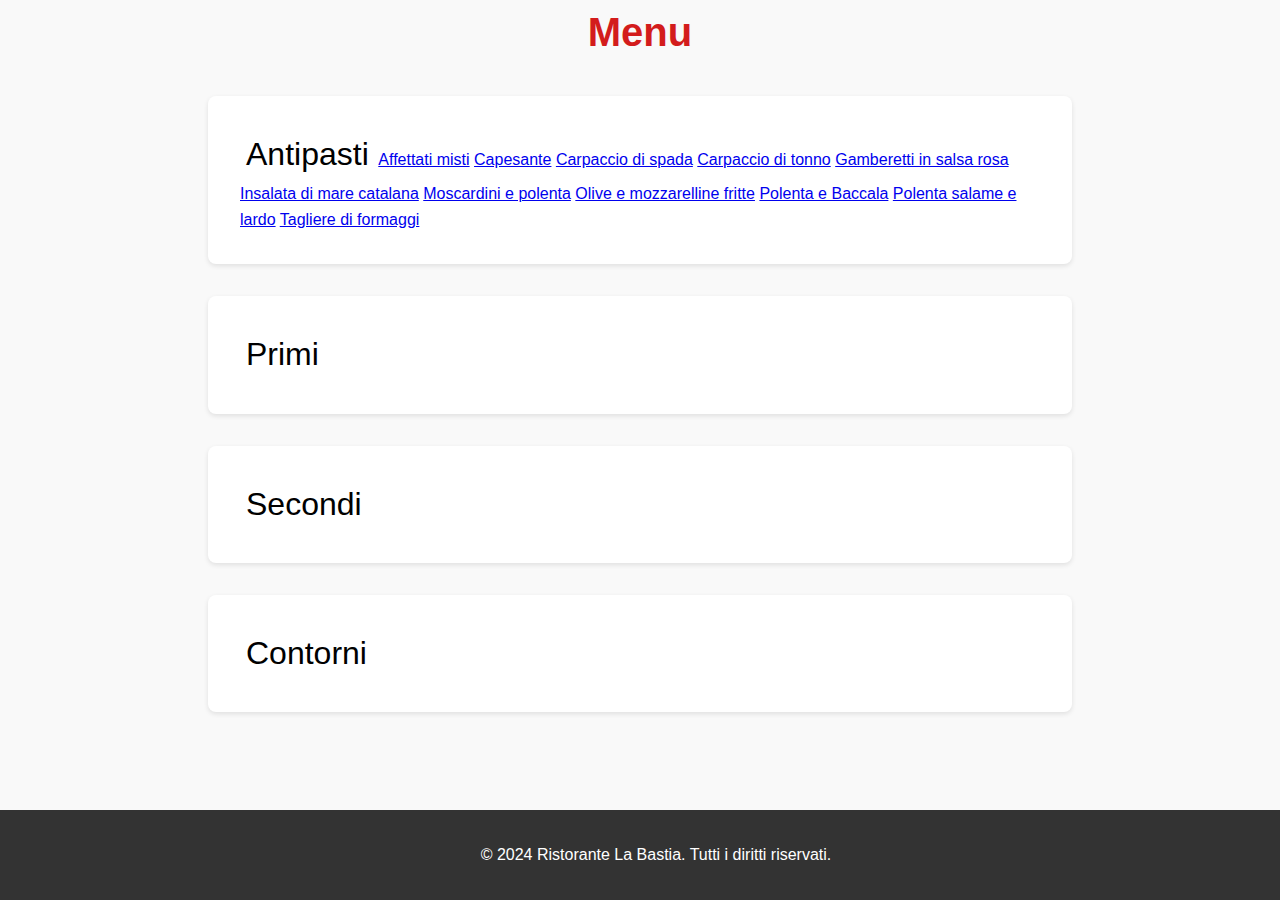
==== menu.html @ 84d59f8c "riparto da qui perche non so usare git" ====
<!DOCTYPE html>
<html lang="it">
<head>
    <meta charset="UTF-8">
    <meta name="viewport" content="width=device-width, initial-scale=1.0">
    <title>Ristorante La Bastia</title>
    <link rel="stylesheet" href="styles.css">
</head>
<header>Menu</header>
<body> 
    <section id="SMenu">
        <div class="dropdown">
            <button onclick="myFunction()" class="dropbtn">Antipasti</button>
                <a href="#">Affettati misti</a>
                <a href="#">Capesante</a>
                <a href="#">Carpaccio di spada</a>
                <a href="#">Carpaccio di tonno</a>
                <a href="#">Gamberetti in salsa rosa</a>
                <a href="#">Insalata di mare catalana</a>
                <a href="#">Moscardini e polenta</a>
                <a href="#">Olive e mozzarelline fritte</a>
                <a href="#">Polenta e Baccala</a>
                <a href="#">Polenta salame e lardo</a>
                <a href="#">Tagliere di formaggi</a>
        </div>
    </section>

    <section id="SMenu">
        <div class="dropdown">
            <button onclick="myFunction()" class="dropbtn">Primi</button>
            <div id="myDropdown" class="dropdown-content">
                <a href="#">Bavette al pesto</a>
                <a href="#">Lasagne al forno</a>
                <a href="#">Linguine alla pescatora</a>
                <a href="#">Maccheroncini al brandy</a>
                <a href="#">Riso ai carciofi</a>
                <a href="#">Riso al tastasal</a>
                <a href="#">Risotto di mare</a>
                <a href="#">Spaghetti alla bottarga</a>
                <a href="#">Spaghetti alle vongole</a>
                <a href="#">Spaghetti alla carbonara</a>
                <a href="#">Spaghetti ai moscardini</a>
                <a href="#">Spaghetti al pomodoro dolce</a>
                <a href="#">Spaghetti al pomodoro passata</a>
                <a href="#">Spaghetti allo scoglio</a>
                <a href="#">Tortellini burro e salvia</a>
                <a href="#">Tortelli al salmone</a>
                <a href="#">Tortelli di zucca</a>
            </div>
        </div>
    </section>

    <section id="SMenu">
        <div class="dropdown">
            <button onclick="myFunction()" class="dropbtn">Secondi</button>
            <div id="myDropdown" class="dropdown-content">
                <a href="#">Branzino alla griglia</a>
                <a href="#">Bresaola ruccola e grana</a>
                <a href="#">Caprese</a>
                <a href="#">Carpaccio misto</a>
                <a href="#">Carpaccio di spada</a>
                <a href="#">Carpaccio di tonno</a>
                <a href="#">Costata di manzo</a>
                <a href="#">Cotoletta di pollo</a>
                <a href="#">Cozze marinate</a>
                <a href="#">Filetto alla griglia</a>
                <a href="#">Fritto misto</a>
                <a href="#">Gamberoni alla griglia</a>
                <a href="#">Grigliata mista di carne</a>
                <a href="#">Insalata di mare catalana</a>
                <a href="#">Moscardini con polenta</a>
                <a href="#">Petto di pollo alla griglia</a>
                <a href="#">Piatto degustazione</a>
                <a href="#">Polenta e baccala</a>
            </div>
        </div>
    </section>

    <section id="SMenu">
        <div class="dropdown">
            <button onclick="myFunction()" class="dropbtn">Contorni</button>
            <div id="myDropdown" class="dropdown-content">
                <a href="#">Moscardini e polenta</a>
                <a href="#">Carpaccio di pesce spada</a>
                <a href="#">Carpaccio di tosso</a>
            </div>
        </div>
    </section>


    <footer>
        <p>&copy; 2024 Ristorante La Bastia. Tutti i diritti riservati.</p>
    </footer>

    <script src="function.js"></script>
</body>
</html>
---- styles.css ----
body {
    font-family: Arial, sans-serif;
    line-height: 1.6;
    margin: 0;
    padding: 0;
    color: #f9f9f9;
    background-color: #f9f9f9;
}

header{
    text-align: center;
    font-size: 2.5rem;
    color: #d31c1c;
    font-weight: bold;
}

section{
    height: 33.33%;
    padding: 2rem;
    margin: 2rem auto;
    max-width: 800px;
    background: #fff;
    border-radius: 8px;
    box-shadow: 0 2px 5px rgba(0, 0, 0, 0.1);
    color: #333;
    font-size: 32px;
}

footer {
    text-align: center;
    padding: 1rem;
    background: #333;
    color: #fff;
    position: fixed;
    bottom: 0;
    width: 100%;
}

#Menu:hover {
    background-color: #f9f9f9;
}

#ChiSiamo:hover {
    background-color: #f9f9f9;
}

#DoveTrovarci:hover {
    background-color: #f9f9f9;
}

button {
    background: none;
    border: none;
    color: inherit;
    font: inherit;
    cursor: pointer;
    outline: inherit;
}

.dropbtn {
    background-color: white;
    color: black;
    font-size: 16px;
    border: none;
    cursor: pointer;
    font-size: 32px;
  }
  
  .dropdown {
    position: relative;
    font-size: 16px;
  }
  
  .dropdown-content {
    display: none;
    position: absolute;
    background-color: white;
    min-width: 160px;
    box-shadow: 0px 8px 16px 0px rgba(0,0,0,0.2);
    z-index: 1;
    overflow-y: scroll;
    max-height: 400px;
  }
  
  .dropdown-content a {
    color: black;
    padding: 12px 16px;
    text-decoration: none;
    display: block;
  }
    
  /*.dropdown:hover .dropdown-content {
    display: block;
  } */

.dropdown-content a {
  color: black;
  padding: 12px 16px;
  text-decoration: none;
  display: block;
}

.dropdown-content a:hover {
  display: block;
  background-color: #ddd;
}

.show {display:block;}
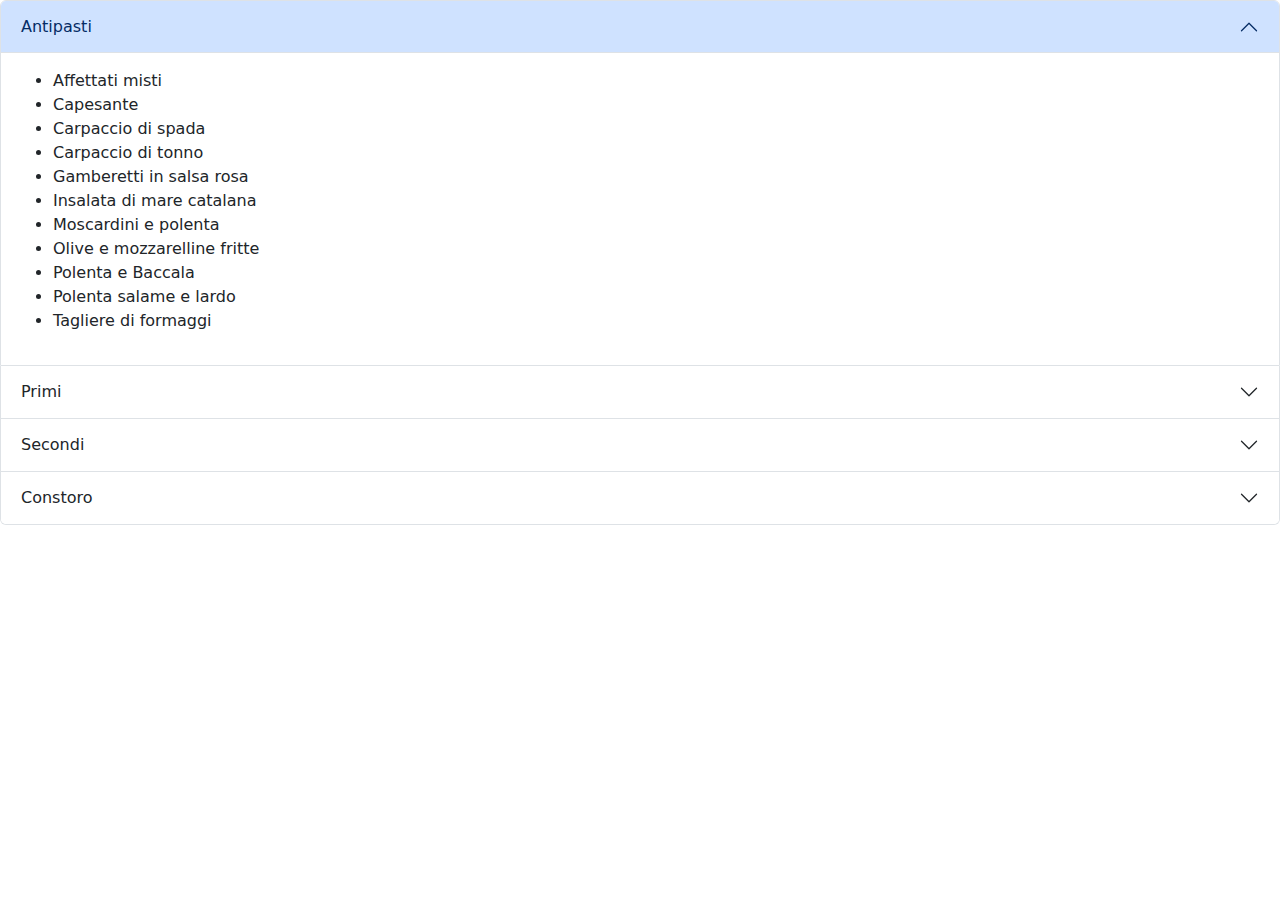
==== commit 7f237ac5: "sito nuvo con tendine" ====
--- a/menu.html
+++ b/menu.html
@@ -5,85 +5,90 @@
     <meta name="viewport" content="width=device-width, initial-scale=1.0">
     <title>Ristorante La Bastia</title>
     <link rel="stylesheet" href="styles.css">
+    <link href="https://cdn.jsdelivr.net/npm/bootstrap@5.3.3/dist/css/bootstrap.min.css" rel="stylesheet" integrity="sha384-QWTKZyjpPEjISv5WaRU9OFeRpok6YctnYmDr5pNlyT2bRjXh0JMhjY6hW+ALEwIH" crossorigin="anonymous">
 </head>
-<header>Menu</header>
+
+
+<!-- <header id:HeaderMenu>Menu</header>
+
 <body> 
     <section id="SMenu">
         <div class="dropdown">
-            <button onclick="myFunction()" class="dropbtn">Antipasti</button>
-                <a href="#">Affettati misti</a>
-                <a href="#">Capesante</a>
-                <a href="#">Carpaccio di spada</a>
-                <a href="#">Carpaccio di tonno</a>
-                <a href="#">Gamberetti in salsa rosa</a>
-                <a href="#">Insalata di mare catalana</a>
-                <a href="#">Moscardini e polenta</a>
-                <a href="#">Olive e mozzarelline fritte</a>
-                <a href="#">Polenta e Baccala</a>
-                <a href="#">Polenta salame e lardo</a>
-                <a href="#">Tagliere di formaggi</a>
+            <h2>Antipasti</h2>
+                <ul>
+                    <li>Affettati misti</li>
+                    <li>Capesante</li>
+                    <li>Carpaccio di spada</li>
+                    <li>Carpaccio di tonno</li>
+                    <li>Gamberetti in salsa rosa</li>
+                    <li>Insalata di mare catalana</li>
+                    <li>Moscardini e polenta</li>
+                    <li>Olive e mozzarelline fritte</li>
+                    <li>Polenta e Baccala</li>
+                    <li>Polenta salame e lardo</li>
+                    <li>Tagliere di formaggi</li>
+                </ul>
         </div>
     </section>
 
     <section id="SMenu">
         <div class="dropdown">
-            <button onclick="myFunction()" class="dropbtn">Primi</button>
-            <div id="myDropdown" class="dropdown-content">
-                <a href="#">Bavette al pesto</a>
-                <a href="#">Lasagne al forno</a>
-                <a href="#">Linguine alla pescatora</a>
-                <a href="#">Maccheroncini al brandy</a>
-                <a href="#">Riso ai carciofi</a>
-                <a href="#">Riso al tastasal</a>
-                <a href="#">Risotto di mare</a>
-                <a href="#">Spaghetti alla bottarga</a>
-                <a href="#">Spaghetti alle vongole</a>
-                <a href="#">Spaghetti alla carbonara</a>
-                <a href="#">Spaghetti ai moscardini</a>
-                <a href="#">Spaghetti al pomodoro dolce</a>
-                <a href="#">Spaghetti al pomodoro passata</a>
-                <a href="#">Spaghetti allo scoglio</a>
-                <a href="#">Tortellini burro e salvia</a>
-                <a href="#">Tortelli al salmone</a>
-                <a href="#">Tortelli di zucca</a>
-            </div>
+            <h2>Primi</h2>
+                <ul>
+                    <li>Bavette al pesto</li>
+                    <li>Lasagne al forno</li>
+                    <li>Linguine alla pescatora</li>
+                    <li>Maccheroncini al brandy</li>
+                    <li>Riso ai carciofi</li>
+                    <li>Riso al tastasal</li>
+                    <li>Risotto di mare</li>
+                    <li>Spaghetti alla bottarga</li>
+                    <li>Spaghetti alle vongole</li>
+                    <li>Spaghetti alla carbonara</li>
+                    <li>Spaghetti ai moscardini</li>
+                    <li>Spaghetti al pomodoro dolce</li>
+                    <li>Spaghetti al pomodoro passata</li>
+                    <li>Spaghetti allo scoglio</li>
+                    <li>Tortellini burro e salvia</li>
+                    <li>Tortelli al salmone</li>
+                    <li>Tortelli di zucca</li>
+                </ul>
         </div>
     </section>
 
     <section id="SMenu">
         <div class="dropdown">
-            <button onclick="myFunction()" class="dropbtn">Secondi</button>
-            <div id="myDropdown" class="dropdown-content">
-                <a href="#">Branzino alla griglia</a>
-                <a href="#">Bresaola ruccola e grana</a>
-                <a href="#">Caprese</a>
-                <a href="#">Carpaccio misto</a>
-                <a href="#">Carpaccio di spada</a>
-                <a href="#">Carpaccio di tonno</a>
-                <a href="#">Costata di manzo</a>
-                <a href="#">Cotoletta di pollo</a>
-                <a href="#">Cozze marinate</a>
-                <a href="#">Filetto alla griglia</a>
-                <a href="#">Fritto misto</a>
-                <a href="#">Gamberoni alla griglia</a>
-                <a href="#">Grigliata mista di carne</a>
-                <a href="#">Insalata di mare catalana</a>
-                <a href="#">Moscardini con polenta</a>
-                <a href="#">Petto di pollo alla griglia</a>
-                <a href="#">Piatto degustazione</a>
-                <a href="#">Polenta e baccala</a>
-            </div>
-        </div>
-    </section>
-
-    <section id="SMenu">
-        <div class="dropdown">
-            <button onclick="myFunction()" class="dropbtn">Contorni</button>
-            <div id="myDropdown" class="dropdown-content">
-                <a href="#">Moscardini e polenta</a>
-                <a href="#">Carpaccio di pesce spada</a>
-                <a href="#">Carpaccio di tosso</a>
-            </div>
+            <h2>Secondi</h2>
+                <ul>
+                    <li>Branzino alla griglia</li>
+                    <li>Bresaola ruccola e grana</li>
+                    <li>Caprese</li>
+                    <li>Carpaccio misto</li>
+                    <li>Carpaccio di spada</li>
+                    <li>Carpaccio di tonno</li>
+                    <li>Costata di manzo</li>
+                    <li>Cotoletta di pollo</li>
+                    <li>Cozze marinate</li>
+                    <li>Filetto alla griglia</li>
+                    <li>Fritto misto</li>
+                    <li>Gamberoni alla griglia</li>
+                    <li>Grigliata mista di carne</li>
+                    <li>Insalata di mare catalana</li>
+                    <li>Moscardini con polenta</li>
+                    <li>Petto di pollo alla griglia</li>
+                    <li>Piatto degustazione</li>
+                    <li>Polenta e baccala</li>
+                </ul>
+        </div>
+    </section>
+
+    <section id="SMenu">
+            <h2>Contorni</h2>
+                <ul>
+                    <li>Verdure fresce</li>
+                    <li>Verdure griglieate</li>
+                    <li>Verdure cotte</li>
+                </ul>
         </div>
     </section>
 
@@ -94,4 +99,109 @@
 
     <script src="function.js"></script>
 </body>
-</html>+</html> -->
+
+<div class="accordion" id="accordionPanelsStayOpenExample">
+    <div class="accordion-item">
+      <h2 class="accordion-header">
+        <button class="accordion-button" type="button" data-bs-toggle="collapse" data-bs-target="#panelsStayOpen-collapseOne" aria-expanded="true" aria-controls="panelsStayOpen-collapseOne">
+          Antipasti
+        </button>
+      </h2>
+      <div id="panelsStayOpen-collapseOne" class="accordion-collapse collapse show">
+        <div class="accordion-body">
+            <ul>
+                <li>Affettati misti</li>
+                <li>Capesante</li>
+                <li>Carpaccio di spada</li>
+                <li>Carpaccio di tonno</li>
+                <li>Gamberetti in salsa rosa</li>
+                <li>Insalata di mare catalana</li>
+                <li>Moscardini e polenta</li>
+                <li>Olive e mozzarelline fritte</li>
+                <li>Polenta e Baccala</li>
+                <li>Polenta salame e lardo</li>
+                <li>Tagliere di formaggi</li>
+            </ul>
+        </div>
+      </div>
+    </div>
+    <div class="accordion-item">
+      <h2 class="accordion-header">
+        <button class="accordion-button collapsed" type="button" data-bs-toggle="collapse" data-bs-target="#panelsStayOpen-collapseTwo" aria-expanded="false" aria-controls="panelsStayOpen-collapseTwo">
+          Primi
+        </button>
+      </h2>
+      <div id="panelsStayOpen-collapseTwo" class="accordion-collapse collapse">
+        <div class="accordion-body">
+            <li>Bavette al pesto</li>
+            <li>Lasagne al forno</li>
+            <li>Linguine alla pescatora</li>
+            <li>Maccheroncini al brandy</li>
+            <li>Riso ai carciofi</li>
+            <li>Riso al tastasal</li>
+            <li>Risotto di mare</li>
+            <li>Spaghetti alla bottarga</li>
+            <li>Spaghetti alle vongole</li>
+            <li>Spaghetti alla carbonara</li>
+            <li>Spaghetti ai moscardini</li>
+            <li>Spaghetti al pomodoro dolce</li>
+            <li>Spaghetti al pomodoro passata</li>
+            <li>Spaghetti allo scoglio</li>
+            <li>Tortellini burro e salvia</li>
+            <li>Tortelli al salmone</li>
+            <li>Tortelli di zucca</li>
+        </div>
+      </div>
+    </div>
+    <div class="accordion-item">
+      <h2 class="accordion-header">
+        <button class="accordion-button collapsed" type="button" data-bs-toggle="collapse" data-bs-target="#panelsStayOpen-collapseThree" aria-expanded="false" aria-controls="panelsStayOpen-collapseThree">
+          Secondi
+        </button>
+      </h2>
+      <div id="panelsStayOpen-collapseThree" class="accordion-collapse collapse">
+        <div class="accordion-body">
+            <h2>Secondi</h2>
+            <ul>
+                <li>Branzino alla griglia</li>
+                <li>Bresaola ruccola e grana</li>
+                <li>Caprese</li>
+                <li>Carpaccio misto</li>
+                <li>Carpaccio di spada</li>
+                <li>Carpaccio di tonno</li>
+                <li>Costata di manzo</li>
+                <li>Cotoletta di pollo</li>
+                <li>Cozze marinate</li>
+                <li>Filetto alla griglia</li>
+                <li>Fritto misto</li>
+                <li>Gamberoni alla griglia</li>
+                <li>Grigliata mista di carne</li>
+                <li>Insalata di mare catalana</li>
+                <li>Moscardini con polenta</li>
+                <li>Petto di pollo alla griglia</li>
+                <li>Piatto degustazione</li>
+                <li>Polenta e baccala</li>
+            </ul>
+        </div>
+      </div>
+    </div>
+    <div class="accordion-item">
+        <h2 class="accordion-header">
+          <button class="accordion-button collapsed" type="button" data-bs-toggle="collapse" data-bs-target="#panelsStayOpen-collapseTwo" aria-expanded="false" aria-controls="panelsStayOpen-collapseTwo">
+            Constoro
+          </button>
+        </h2>
+        <div id="panelsStayOpen-collapseTwo" class="accordion-collapse collapse">
+          <div class="accordion-body">
+            <ul>
+                <li>Verdure fresce</li>
+                <li>Verdure griglieate</li>
+                <li>Verdure cotte</li>
+            </ul>
+          </div>
+        </div>
+      </div>
+  </div>
+  <script src="https://cdn.jsdelivr.net/npm/bootstrap@5.3.3/dist/js/bootstrap.bundle.min.js" integrity="sha384-YvpcrYf0tY3lHB60NNkmXc5s9fDVZLESaAA55NDzOxhy9GkcIdslK1eN7N6jIeHz" crossorigin="anonymous"></script>
+  <script src="function.js"></script>--- a/styles.css
+++ b/styles.css
@@ -13,6 +13,8 @@
     color: #d31c1c;
     font-weight: bold;
 }
+
+header:HeaderMenu
 
 section{
     height: 33.33%;
@@ -55,55 +57,4 @@
     font: inherit;
     cursor: pointer;
     outline: inherit;
-}
-
-.dropbtn {
-    background-color: white;
-    color: black;
-    font-size: 16px;
-    border: none;
-    cursor: pointer;
-    font-size: 32px;
-  }
-  
-  .dropdown {
-    position: relative;
-    font-size: 16px;
-  }
-  
-  .dropdown-content {
-    display: none;
-    position: absolute;
-    background-color: white;
-    min-width: 160px;
-    box-shadow: 0px 8px 16px 0px rgba(0,0,0,0.2);
-    z-index: 1;
-    overflow-y: scroll;
-    max-height: 400px;
-  }
-  
-  .dropdown-content a {
-    color: black;
-    padding: 12px 16px;
-    text-decoration: none;
-    display: block;
-  }
-    
-  /*.dropdown:hover .dropdown-content {
-    display: block;
-  } */
-
-.dropdown-content a {
-  color: black;
-  padding: 12px 16px;
-  text-decoration: none;
-  display: block;
-}
-
-.dropdown-content a:hover {
-  display: block;
-  background-color: #ddd;
-}
-
-.show {display:block;}
-  +}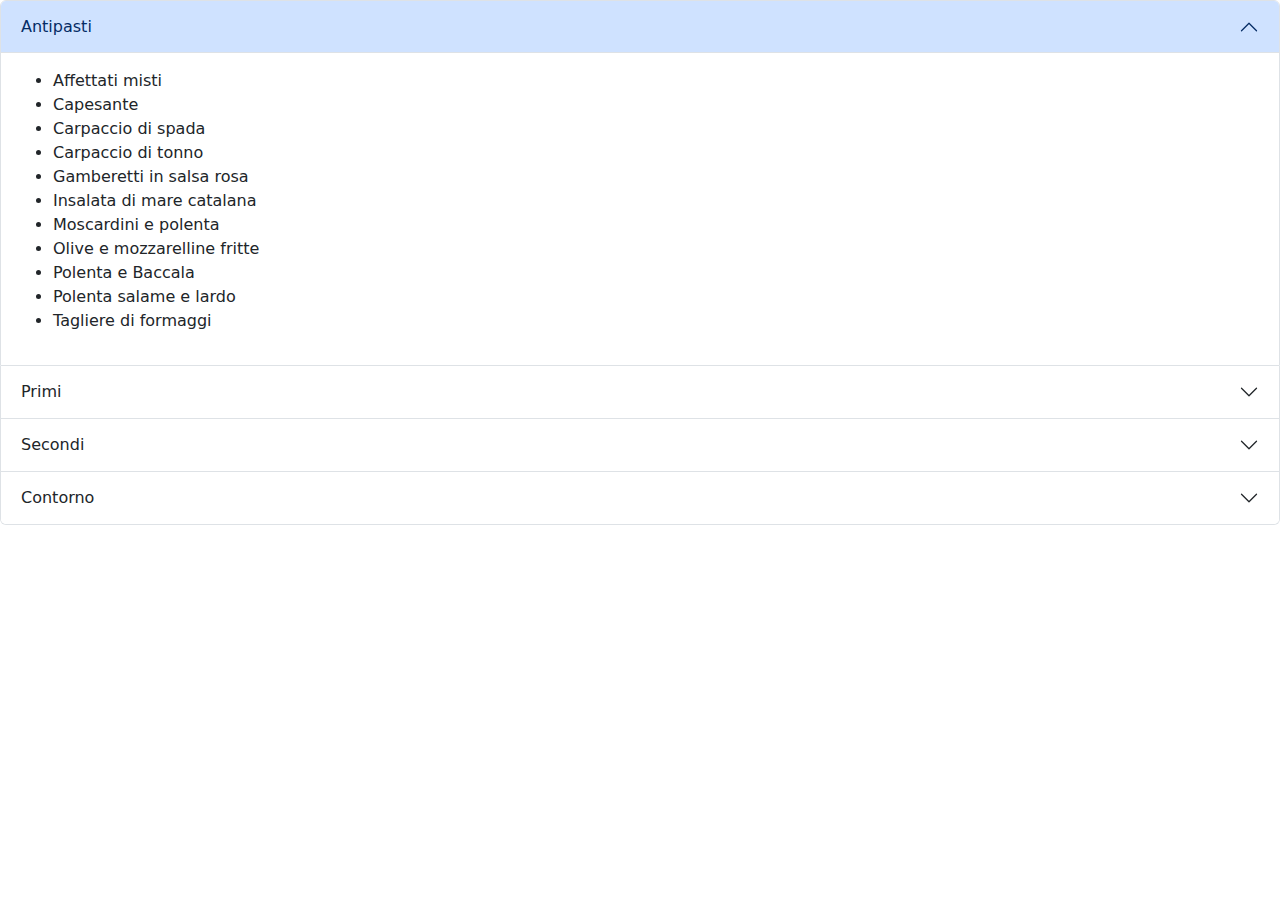
==== commit 76c82ca9: "!four" ====
--- a/menu.html
+++ b/menu.html
@@ -188,11 +188,11 @@
     </div>
     <div class="accordion-item">
         <h2 class="accordion-header">
-          <button class="accordion-button collapsed" type="button" data-bs-toggle="collapse" data-bs-target="#panelsStayOpen-collapseTwo" aria-expanded="false" aria-controls="panelsStayOpen-collapseTwo">
-            Constoro
+          <button class="accordion-button collapsed" type="button" data-bs-toggle="collapse" data-bs-target="#panelsStayOpen-collapseFour" aria-expanded="false" aria-controls="panelsStayOpen-collapseFour">
+            Contorno
           </button>
         </h2>
-        <div id="panelsStayOpen-collapseTwo" class="accordion-collapse collapse">
+        <div id="panelsStayOpen-collapseFour" class="accordion-collapse collapse">
           <div class="accordion-body">
             <ul>
                 <li>Verdure fresce</li>
